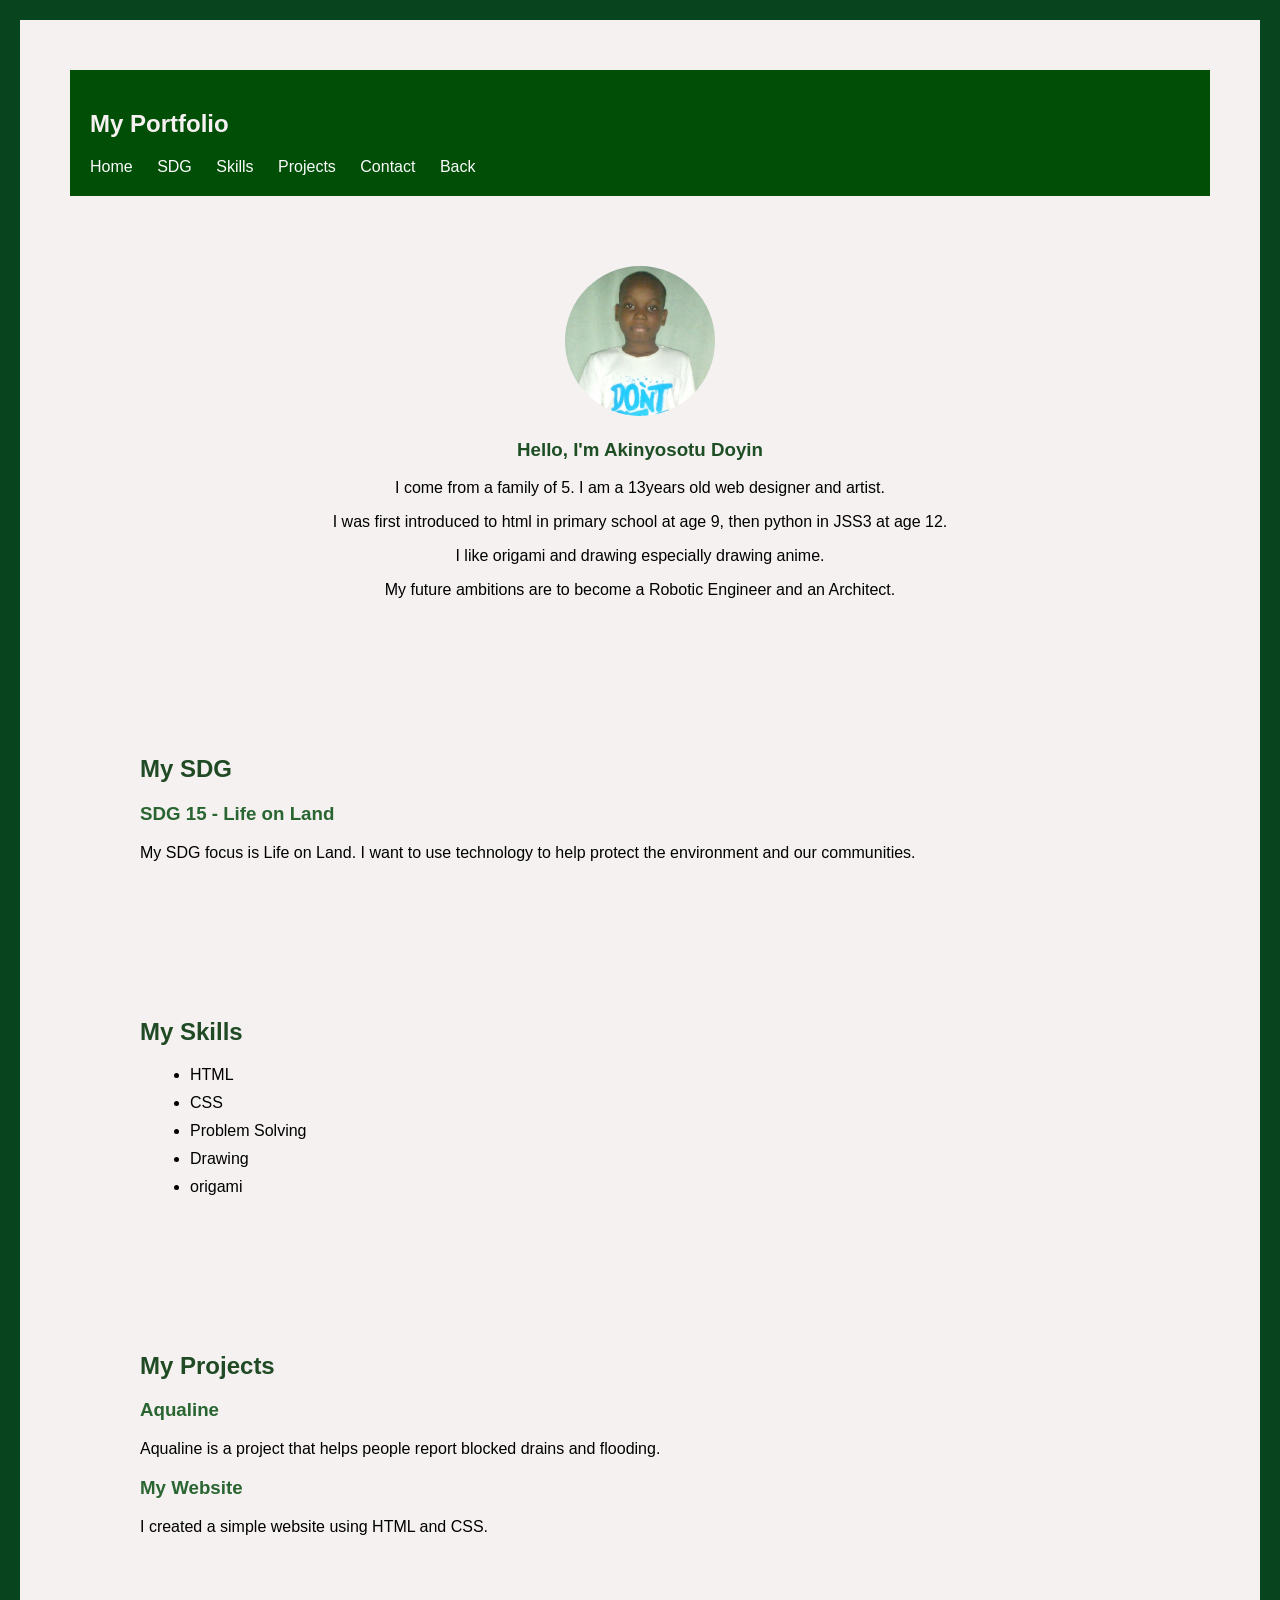
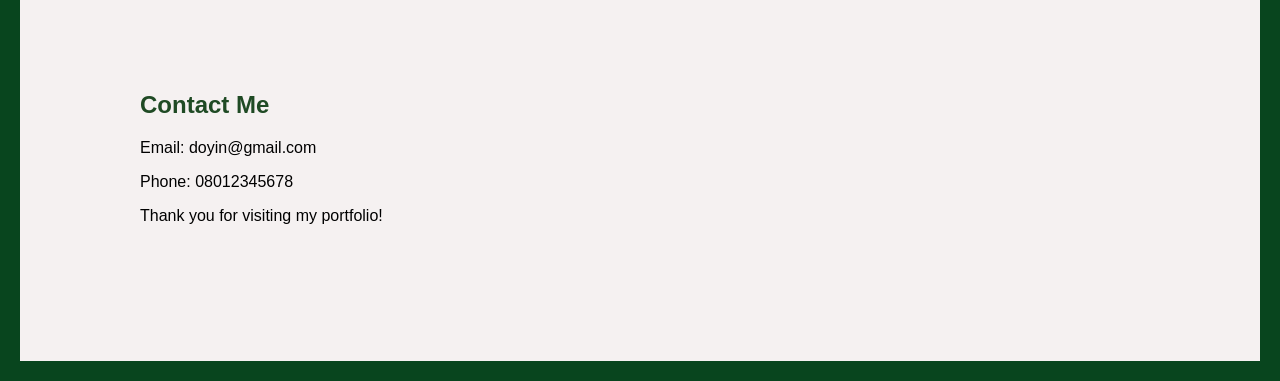
==== indexx.html @ 7d271d57 "Add files via upload" ====
<!DOCTYPE html>
<html>

<section id="Portfolio">
<head>
    <title>My Portfolio</title>
    <link rel="stylesheet" href="stylee.css">
</head>

<body>
    <nav>
        <h2>My Portfolio</h2>
        <a href="#home">Home</a>
        <a href="#sdg">SDG</a>
        <a href="#skills">Skills</a>
        <a href="#projects">Projects</a>
        <a href="#contact">Contact</a>
        <a href="index.html">Back</a>
    </nav>
    <section id="home">

        <img src="doyinporfolio.jpg" alt="My picture">

        <h1>Hello, I'm Akinyosotu Doyin</h1>

        <p>I come from a family of 5. I am a 13years old web designer and artist.</p> 
        <p>I was first introduced to html in primary school at age 9, then python in JSS3 at age 12.</p>
        <p>I like origami and drawing especially drawing anime.</p>
        <p> My future ambitions are to become a Robotic Engineer and an Architect.</p>

    </section>


    <section id="sdg">

        <h2>My SDG</h2>

        <h3>SDG 15 - Life on Land</h3>

        <p>
            My SDG focus is Life on Land. I want to use technology
            to help protect the environment and our communities.
        </p>

    </section>

    <section id="skills">

        <h2>My Skills</h2>

        <ul>
            <li>HTML</li>
            <li>CSS</li>
            <li>Problem Solving</li>
            <li>Drawing</li>
            <li>origami</li>
        </ul>

    </section>

    <section id="projects">

        <h2>My Projects</h2>

        <h3>Aqualine</h3>

        <p>
            Aqualine is a project that helps people report
            blocked drains and flooding.
        </p>

        <h3>My Website</h3>

        <p>
            I created a simple website using HTML and CSS.
        </p>

    </section>

    <section id="contact">

        <h2>Contact Me</h2>

        <p>Email: doyin@gmail.com</p>
        
        <p>Phone: 08012345678</p>

        <p>Thank you for visiting my portfolio!</p>

    </section>
</section>

</body>

</html>
---- stylee.css ----
body {
    font-family: Arial;
    margin: 0;
    background-color: #08451e;
}

nav {
    background-color: #014f07;
    padding: 20px;
}

nav h2 {
    color: rgb(247, 241, 241);
}

nav a {
    color: rgb(252, 252, 252);
    text-decoration: none;
    margin-right: 20px;
}

nav a:hover {
    color: rgb(255, 21, 0);
}

section {
    padding: 50px;
    margin: 20px;
    background-color: rgb(245, 241, 241);
}

#home {
    text-align: center;
}

#home img {
    width: 150px;
    height: 150px;
    border-radius: 50%;
}

h1 {
    color: #1e4e24;
}

h2 {
    color: #1f4a24;
}

h3 {
    color: #286530;
}


/* Skills */
li {
    margin: 10px;
}


@media 
    (max-width: 600px) {

    nav a {
        display: block;
        margin: 10px 0;
    }

    section {
        padding: 25px;
    }

}
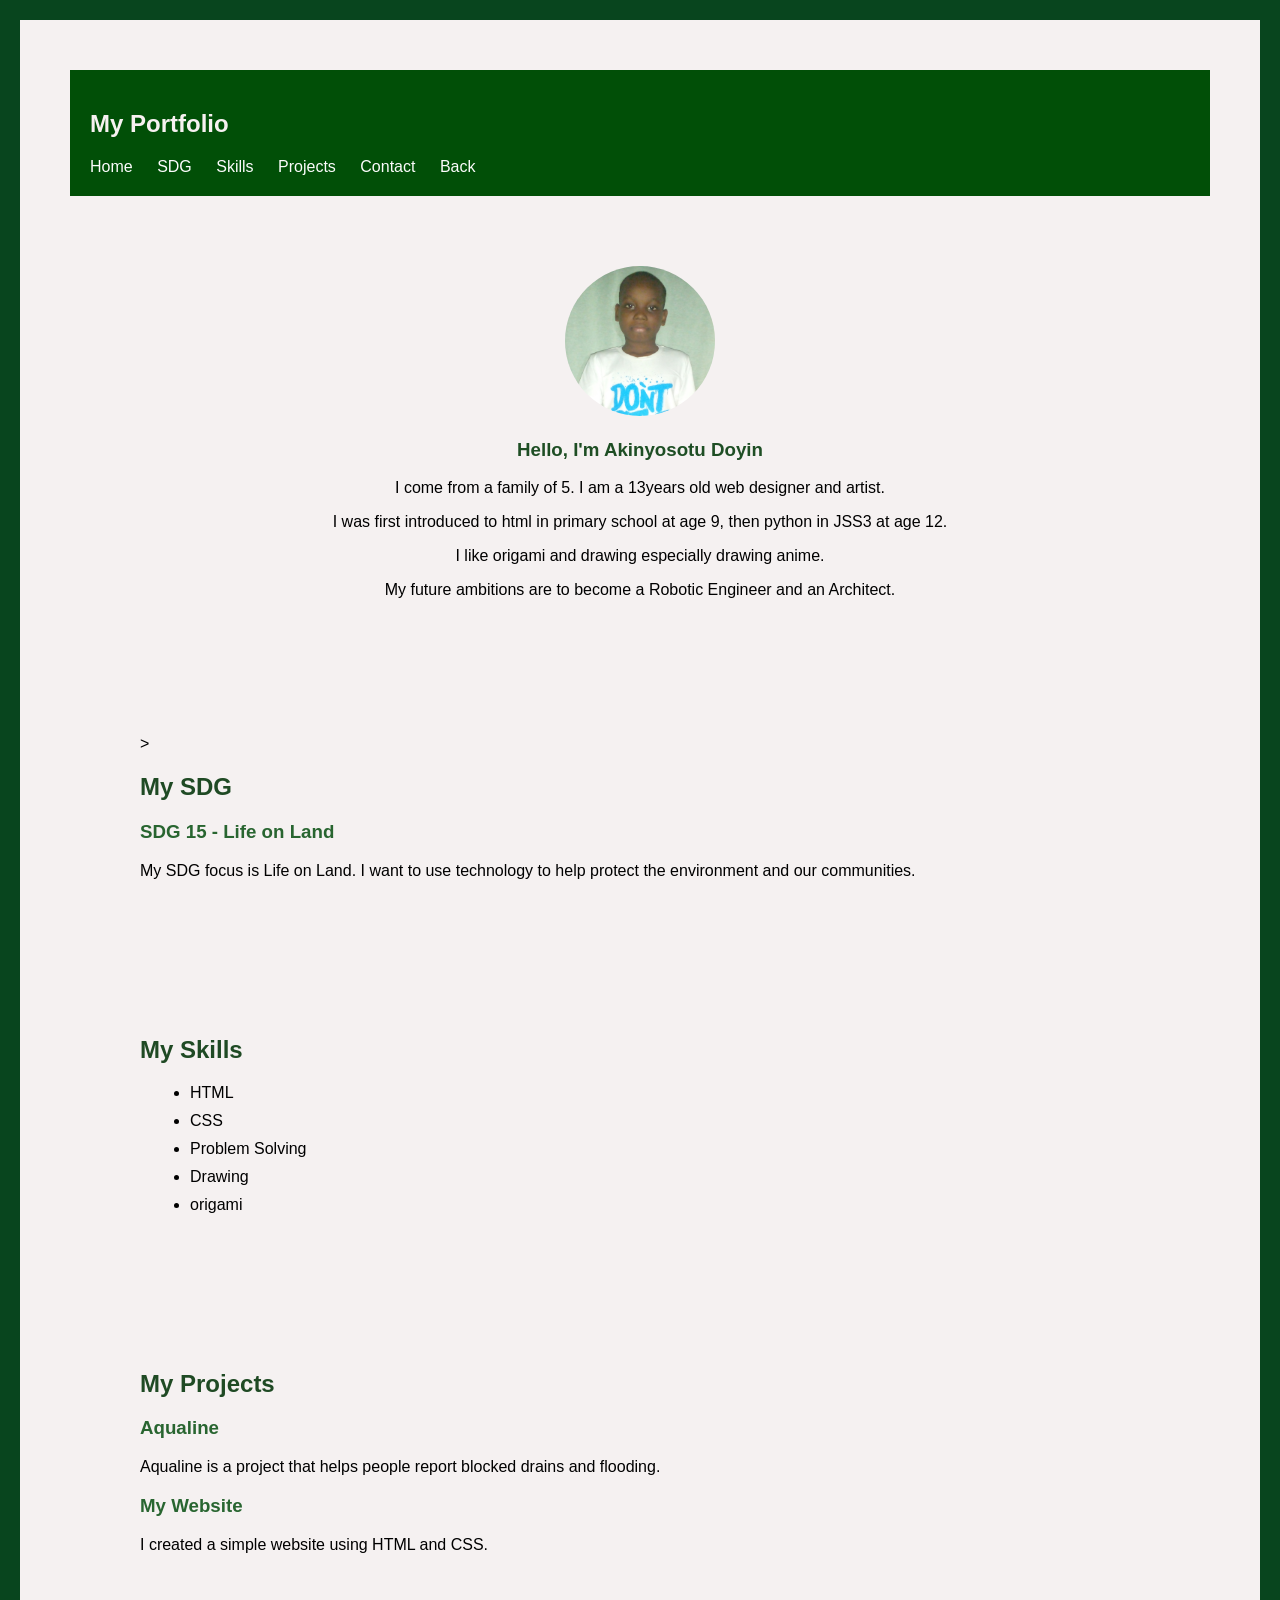
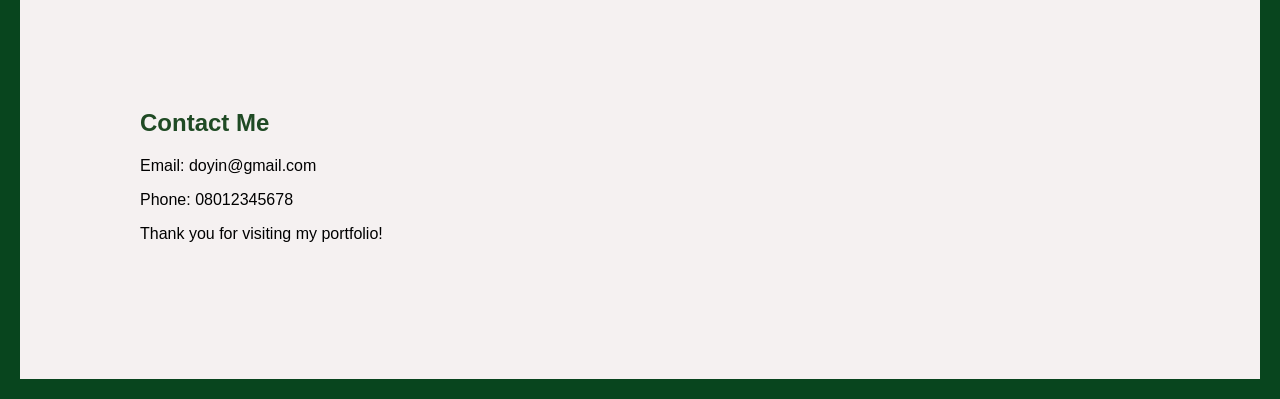
==== commit 272bc8e0: "Update indexx.html" ====
--- a/indexx.html
+++ b/indexx.html
@@ -17,7 +17,7 @@
         <a href="#contact">Contact</a>
         <a href="index.html">Back</a>
     </nav>
-    <section id="home">
+    <section id="home" class="section home-section">
 
         <img src="doyinporfolio.jpg" alt="My picture">
 
@@ -31,7 +31,8 @@
     </section>
 
 
-    <section id="sdg">
+    <section id="sdg" class="section sdg-section">
+>
 
         <h2>My SDG</h2>
 
@@ -44,7 +45,7 @@
 
     </section>
 
-    <section id="skills">
+    <section id="skills" class="section skill-section">
 
         <h2>My Skills</h2>
 
@@ -58,7 +59,7 @@
 
     </section>
 
-    <section id="projects">
+    <section id="projects" class="section project-section">
 
         <h2>My Projects</h2>
 
@@ -77,7 +78,7 @@
 
     </section>
 
-    <section id="contact">
+    <section id="contact" class="section contact-section">
 
         <h2>Contact Me</h2>
 
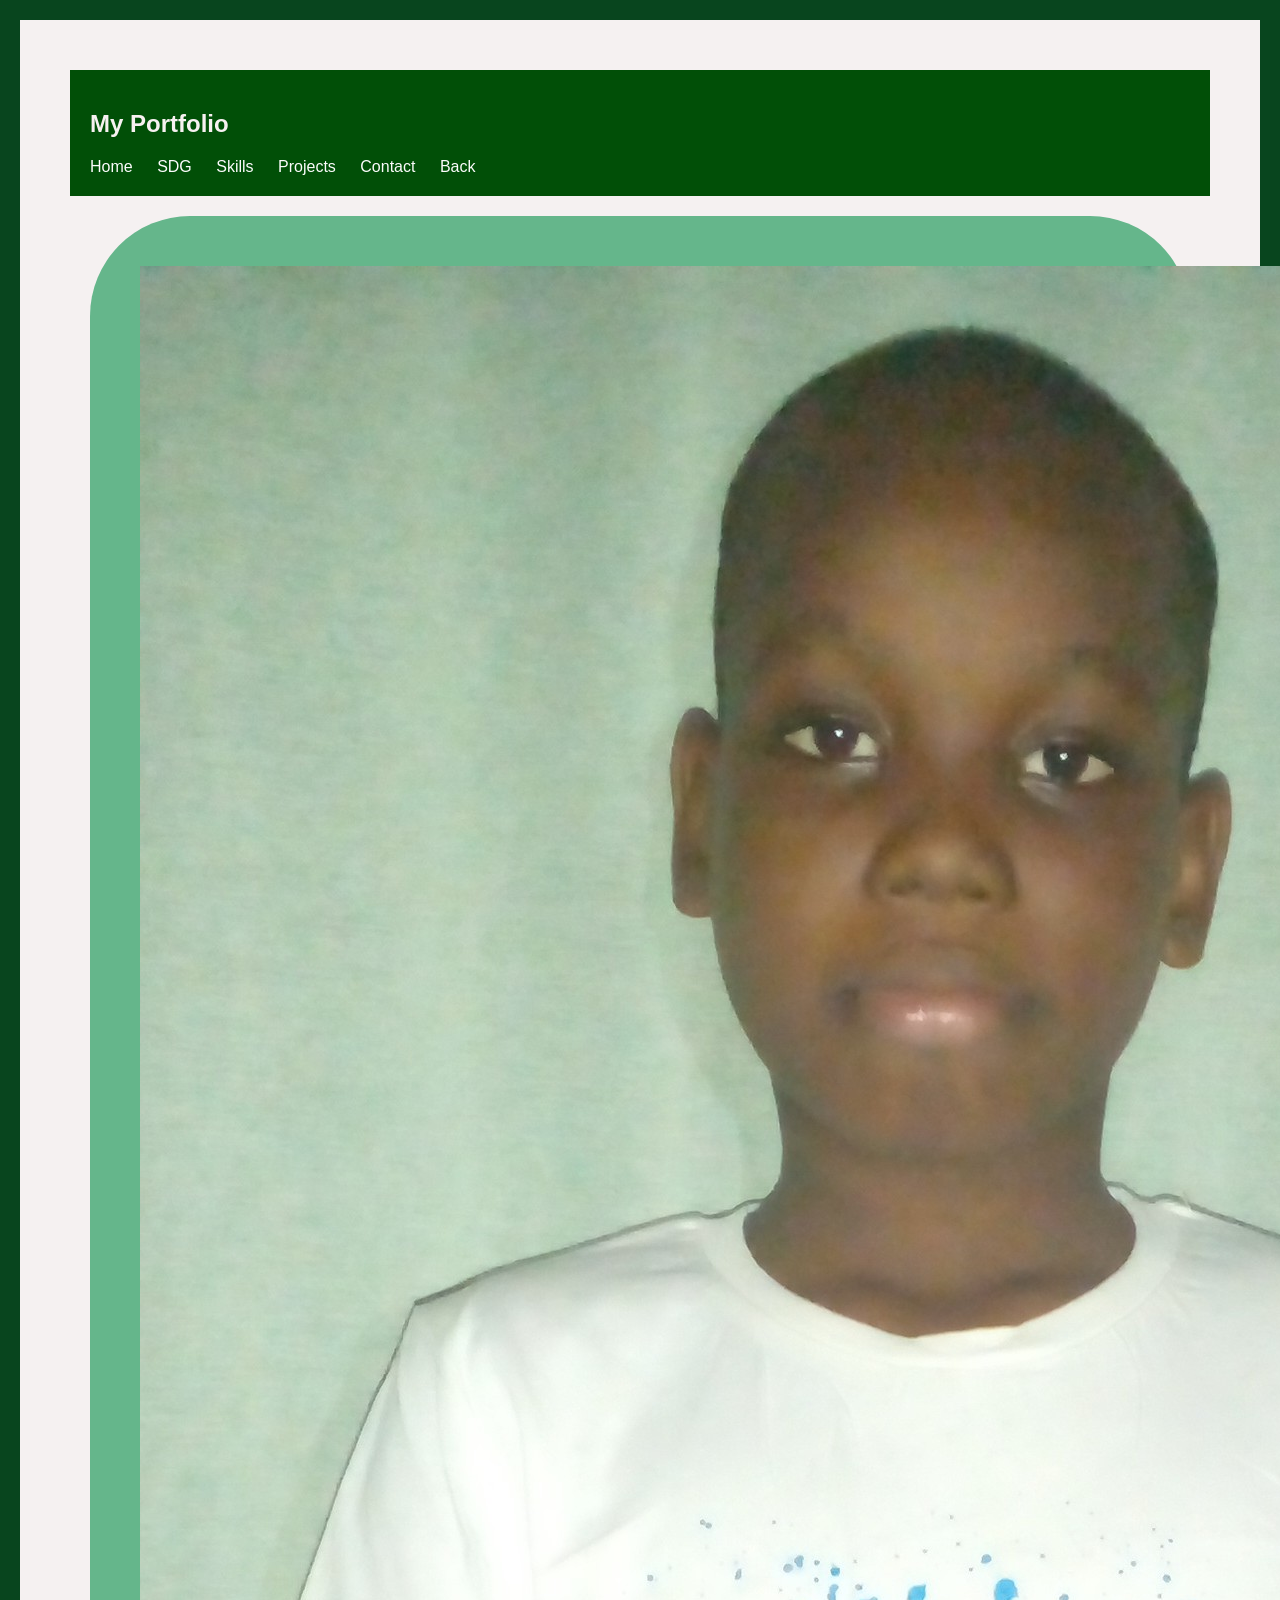
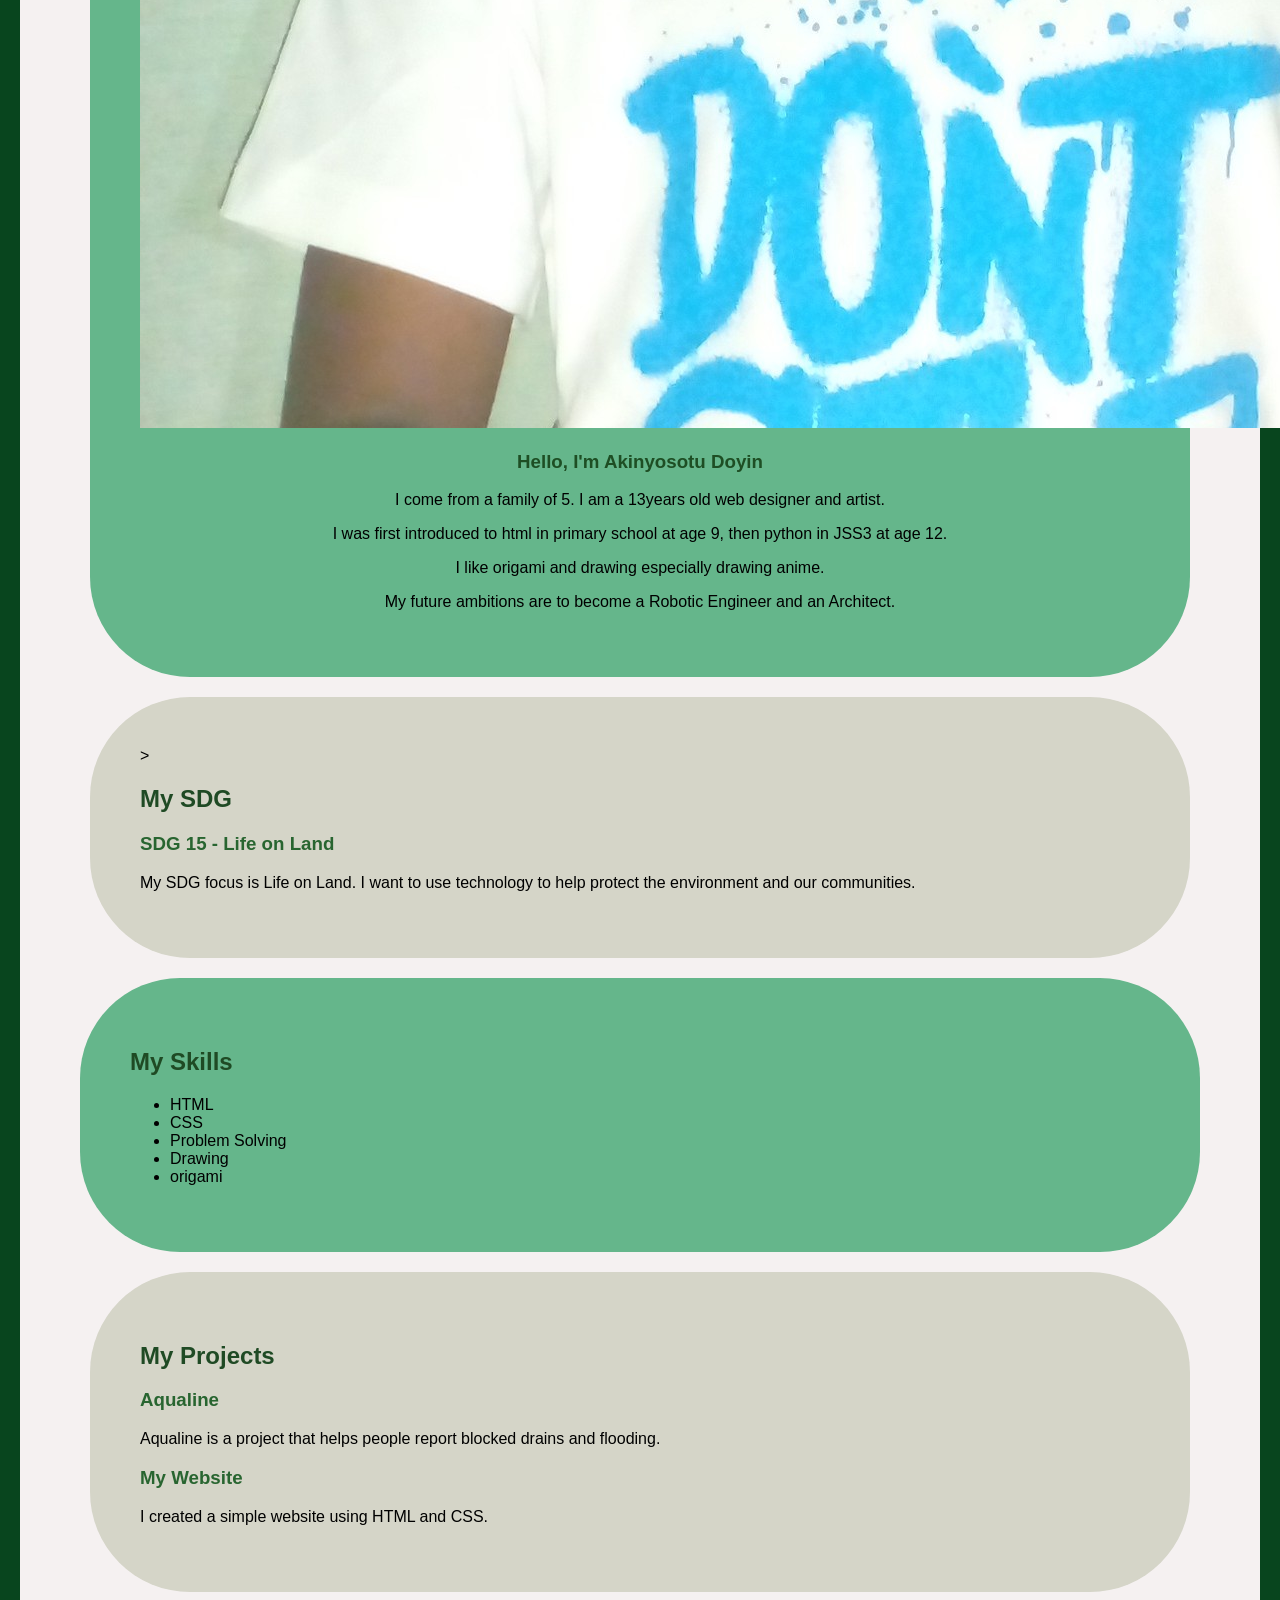
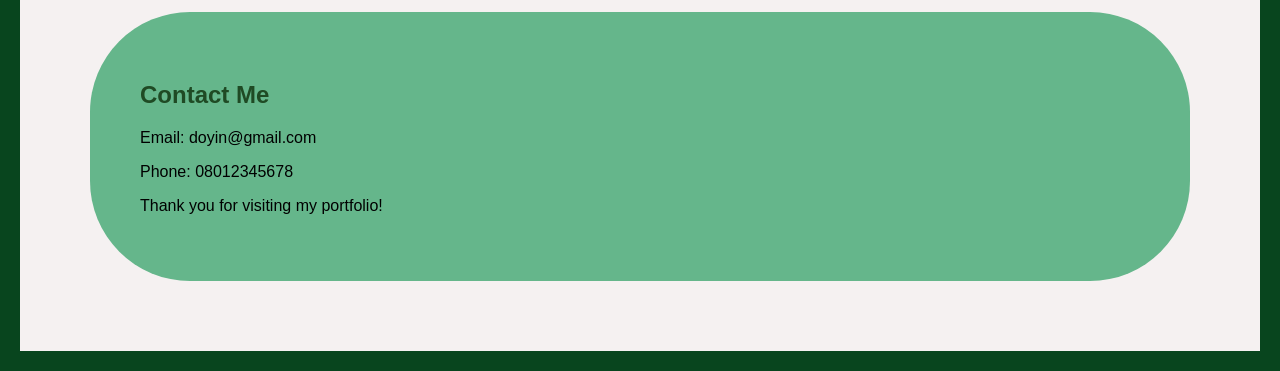
==== commit 43bc2b62: "Update indexx.html" ====
--- a/indexx.html
+++ b/indexx.html
@@ -19,7 +19,7 @@
     </nav>
     <section id="home" class="section home-section">
 
-        <img src="doyinporfolio.jpg" alt="My picture">
+        <img src="doyinporfolio.jpg" class="profile picture" alt="My picture">
 
         <h1>Hello, I'm Akinyosotu Doyin</h1>
 
--- a/stylee.css
+++ b/stylee.css
@@ -29,13 +29,17 @@
     background-color: rgb(245, 241, 241);
 }
 
-#home {
+.home-section {
+    background-color: rgb(101, 182, 139);
+    border-radius: 100px;
     text-align: center;
 }
 
-#home img {
-    width: 150px;
-    height: 150px;
+}
+
+.home img {
+    width: 50px;
+    height: 50px;
     border-radius: 50%;
 }
 
@@ -51,10 +55,26 @@
     color: #286530;
 }
 
+.sdg-section {
+    background-color:rgb(213, 213, 200) ;
+    border-radius: 100px;
+}
+/* Skills */
+.skill-section {
+    background-color:rgb(101, 182, 139) ;
+    border-radius:100px ;
+    margin: 10px;
+}
 
-/* Skills */
-li {
-    margin: 10px;
+.project-section {
+    background-color: rgb(213, 213, 200);
+    border-radius: 100px;
+}
+
+.contact-section {
+    background-color: rgb(101, 182, 139);
+    border-radius: 100px;
+
 }
 
 
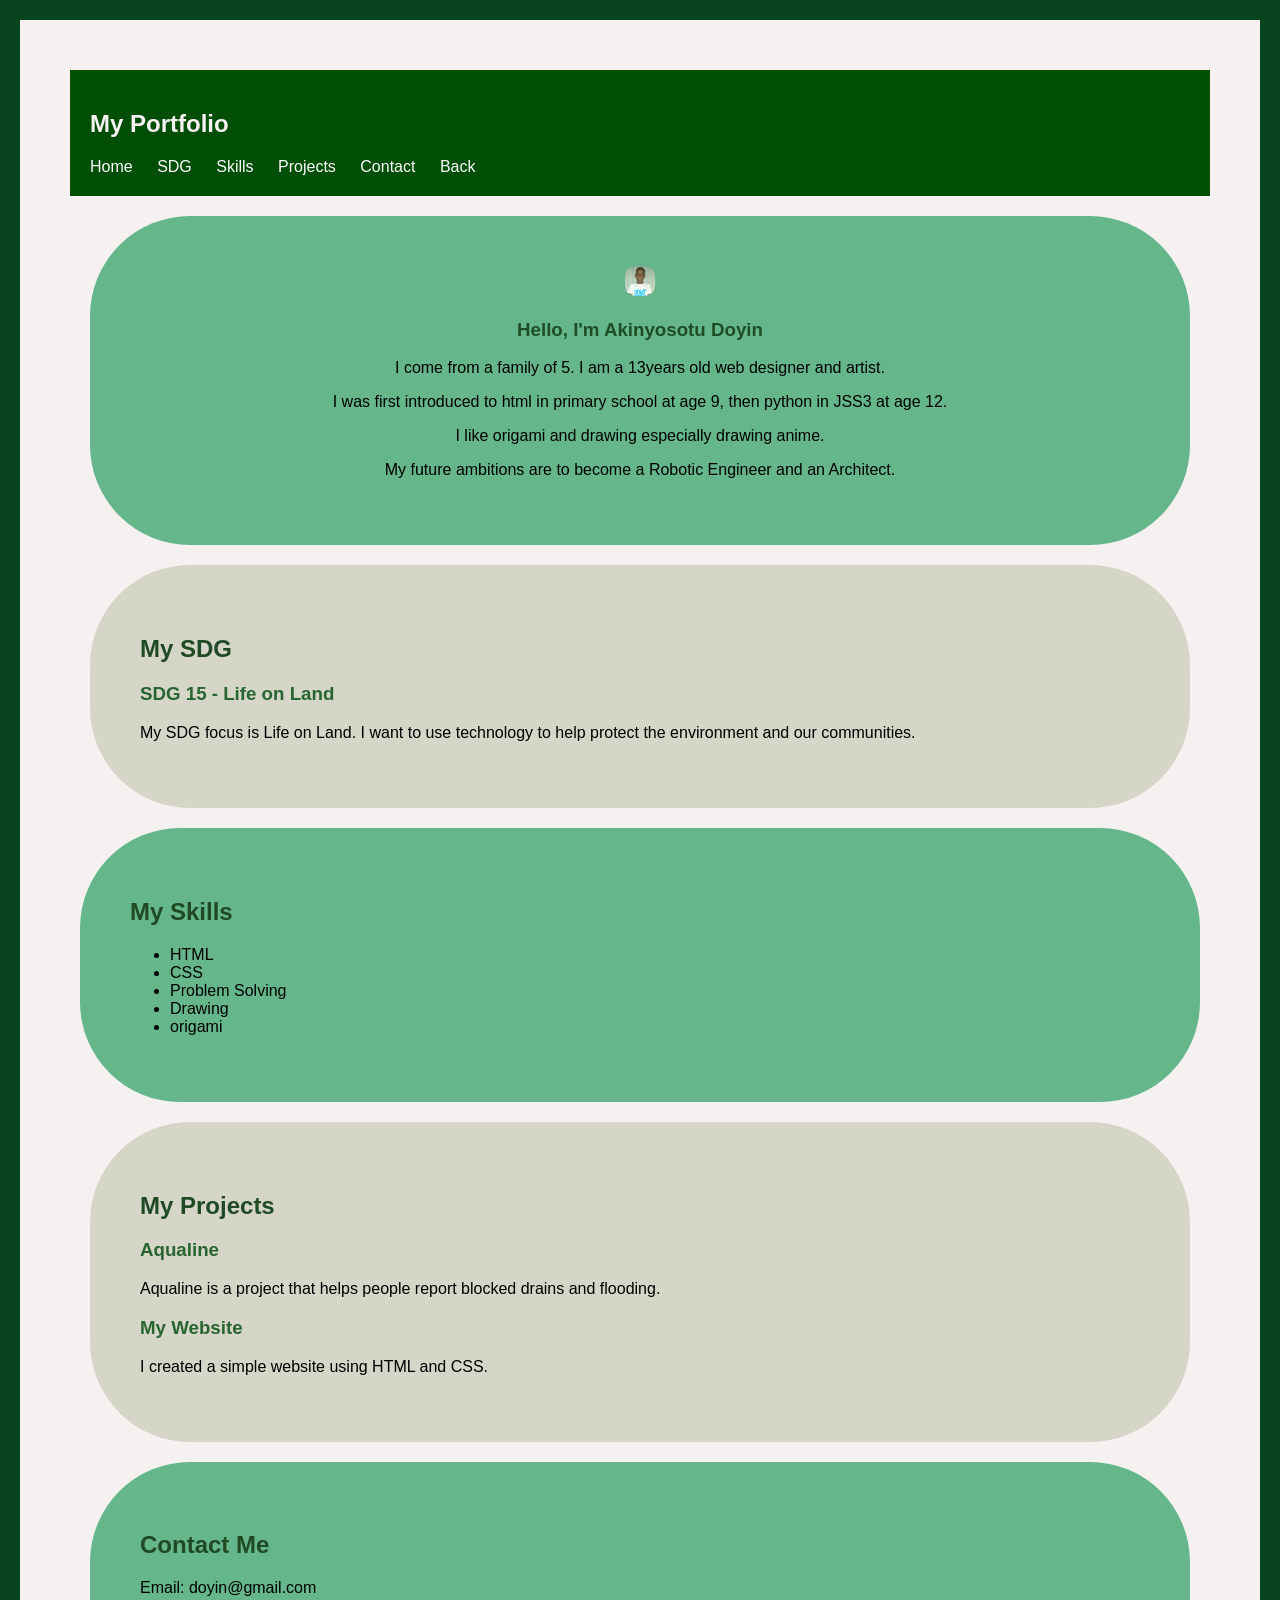
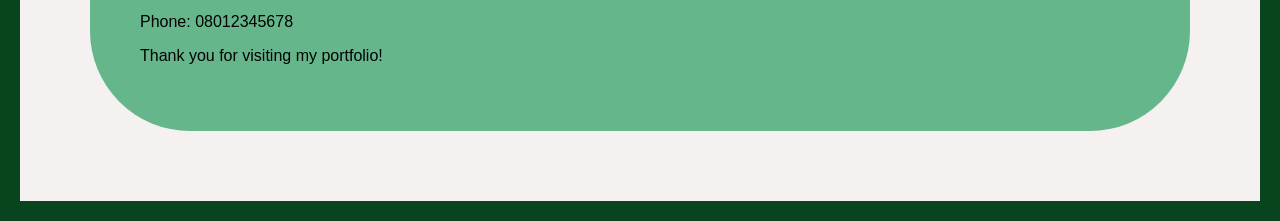
==== commit 08ef39f8: "Update indexx.html" ====
--- a/indexx.html
+++ b/indexx.html
@@ -19,7 +19,7 @@
     </nav>
     <section id="home" class="section home-section">
 
-        <img src="doyinporfolio.jpg" class="profile picture" alt="My picture">
+        <img src="doyinporfolio.jpg" alt="My picture">
 
         <h1>Hello, I'm Akinyosotu Doyin</h1>
 
@@ -32,7 +32,6 @@
 
 
     <section id="sdg" class="section sdg-section">
->
 
         <h2>My SDG</h2>
 
--- a/stylee.css
+++ b/stylee.css
@@ -35,12 +35,10 @@
     text-align: center;
 }
 
-}
-
-.home img {
-    width: 50px;
-    height: 50px;
-    border-radius: 50%;
+#home img {
+    width: 30px;
+    height: 30px;
+    border-radius: 10px;
 }
 
 h1 {
